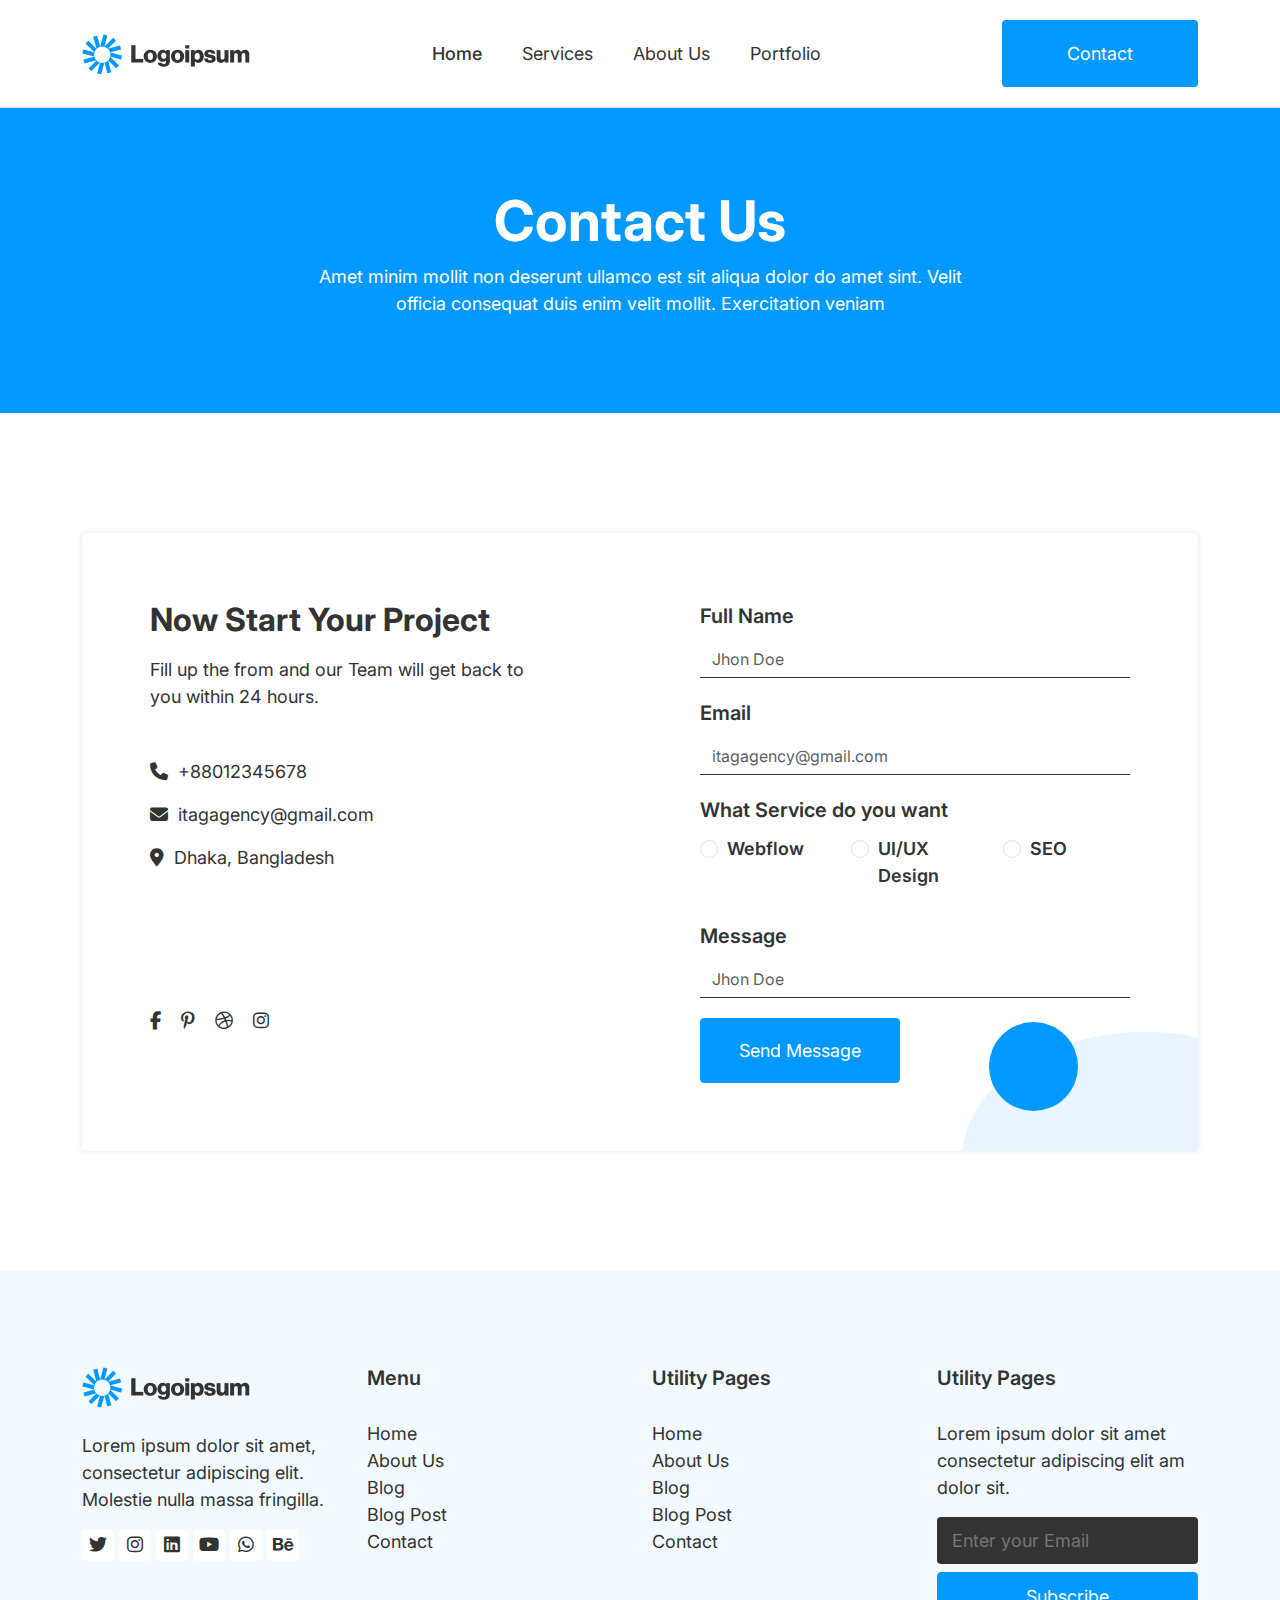
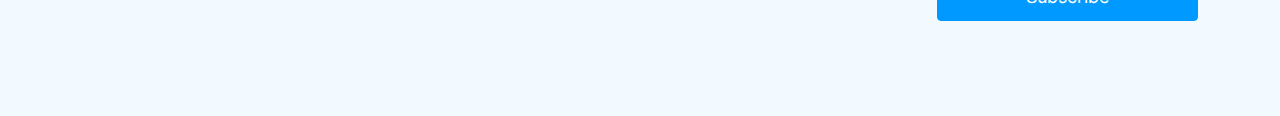
==== contact.html @ 5f37cb9b "contact page complete" ====
<!DOCTYPE html>
<html lang="en">

<head>
    <meta charset="UTF-8">
    <meta name="viewport" content="width=device-width, initial-scale=1.0">
    <title>Document</title>

    <!-- font awsome -->
    <link rel="stylesheet" href="assets/vendor/fontawesome/css/all.min.css">

    <!-- bootstrap -->
    <link rel="stylesheet" href="assets/vendor/bootstrap/css/bootstrap.min.css">

    <!-- main style -->
    <link rel="stylesheet" href="assets/css/style.css">
</head>

<body>

    <!-- menu area start -->
    <div class="menu">
        <div class="container">
            <div class="menu__container">
                <div class="logo">
                    <a href="#">
                        <img src="assets/images/logo.png" alt="">
                    </a>
                </div>

                <ul class="main-menu">
                    <li>
                        <a href="index.html" class="active">Home</a>
                    </li>
                    <li>
                        <a href="#">Services</a>
                    </li>
                    <li>
                        <a href="#">About Us</a>
                    </li>
                    <li>
                        <a href="portfolio.html">Portfolio</a>
                    </li>
                </ul>

                <a href="#" class="contact-btn">Contact</a>
            </div>
        </div>
    </div>
    <!-- menu area end -->

    <!-- banner section start -->
    <div class="banner">
        <div class="container">
            <div class="banner__container">
                <div class="text-area">
                    <h1 class="heading-text"> Contact Us</h1>
                    <p>Amet minim mollit non deserunt ullamco est sit aliqua dolor do amet sint. Velit officia consequat
                        duis enim velit mollit. Exercitation veniam </p>
                </div>
            </div>
        </div>
    </div>
    <!-- banner section end -->

    <!-- contact section start -->
    <section class="contact">
        <div class="container">

            <div class="project-card">
                <div class="row">
                    <div class="col-lg-6">
                        <div class="p-5">
                            <h3 class="mb-3">Now Start Your Project</h3>
                            <p>Fill up the from and our Team will get back to<br> you within 24 hours.</p>

                            <ul class="contact-info mt-5">
                                <li>
                                    <div class="icon">
                                        <i class="fa-solid fa-phone"></i>
                                    </div>
                                    <p>+88012345678</p>
                                </li>
                                <li>
                                    <div class="icon">
                                        <i class="fa-solid fa-envelope"></i>
                                    </div>
                                    <p>itagagency@gmail.com</p>
                                </li>
                                <li>
                                    <div class="icon">
                                        <i class="fa-solid fa-location-dot"></i>
                                    </div>
                                    <p>Dhaka, Bangladesh</p>
                                </li>
                            </ul>

                            <div class="social-icons">
                                <a href="#">
                                    <i class="fa-brands fa-facebook-f"></i>
                                </a>
                                <a href="#">
                                    <i class="fa-brands fa-pinterest-p"></i>
                                </a>
                                <a href="#">
                                    <i class="fa-brands fa-dribbble"></i>
                                </a>
                                <a href="#">
                                    <i class="fa-brands fa-instagram"></i>
                                </a>
                            </div>
                        </div>
                    </div>

                    <div class="col-lg-6">
                        <div class="p-5">
                            <form action="">
                                <div class="form-group">
                                    <label for="">Full Name</label>
                                    <input type="text" class="form-control" name="" id="" placeholder="Jhon Doe">
                                </div>
                                <div class="form-group">
                                    <label for="">Email</label>
                                    <input type="email" class="form-control" name="" id=""
                                        placeholder="itagagency@gmail.com">
                                </div>

                                <div class="form-group">
                                    <label for="">What Service do you want</label>

                                    <div class="row">
                                        <div class="col-lg-4">
                                            <div class="form-check">
                                                <input class="form-check-input" type="radio" name="service"
                                                    id="webflow">
                                                <label class="form-check-label" for="webflow">
                                                    Webflow
                                                </label>
                                            </div>
                                        </div>

                                        <div class="col-lg-4">
                                            <div class="form-check">
                                                <input class="form-check-input" type="radio" name="service" id="ui_ux">
                                                <label class="form-check-label" for="ui_ux">
                                                    UI/UX Design
                                                </label>
                                            </div>
                                        </div>

                                        <div class="col-lg-4">
                                            <div class="form-check">
                                                <input class="form-check-input" type="radio" name="service" id="seo">
                                                <label class="form-check-label" for="seo">
                                                    SEO
                                                </label>
                                            </div>
                                        </div>

                                    </div>

                                </div>

                                <div class="form-group">
                                    <label for="">Message</label>
                                    <input type="text" class="form-control" name="" id="" placeholder="Jhon Doe">
                                </div>

                                <button class="primary-btn" type="submit">Send Message</button>


                            </form>
                        </div>
                    </div>
                </div>

                <img src="assets/images/ellipse-3.png" alt="" class="ellipse">
            </div>

        </div>
    </section>
    <!-- contact section end -->


    <!-- footer sectin start -->
    <div class="footer">
        <div class="container">
            <div class="row">
                <div class="col-lg-3">
                    <div class="logo mb-4">
                        <img src="assets/images/logo.png" alt="">
                    </div>
                    <p>Lorem ipsum dolor sit amet, consectetur adipiscing elit. Molestie nulla massa fringilla. </p>
                    <div class="socials">
                        <a href="#"><i class="fa-brands fa-twitter"></i></a>
                        <a href="#"><i class="fa-brands fa-instagram"></i></a>
                        <a href="#"><i class="fa-brands fa-linkedin"></i></a>
                        <a href="#"><i class="fa-brands fa-youtube"></i></a>
                        <a href="#"><i class="fa-brands fa-whatsapp"></i></a>
                        <a href="#"><i class="fa-brands fa-behance"></i></a>
                    </div>
                </div>

                <div class="col-lg-3">
                    <h4 class="widget-title">Menu</h4>
                    <ul class="footer-menu">
                        <li><a href="#">Home</a></li>
                        <li><a href="#">About Us</a></li>
                        <li><a href="#">Blog</a></li>
                        <li><a href="#">Blog Post</a></li>
                        <li><a href="#">Contact</a></li>
                    </ul>
                </div>
                <div class="col-lg-3">
                    <h4 class="widget-title">Utility Pages</h4>
                    <ul class="footer-menu">
                        <li><a href="#">Home</a></li>
                        <li><a href="#">About Us</a></li>
                        <li><a href="#">Blog</a></li>
                        <li><a href="#">Blog Post</a></li>
                        <li><a href="#">Contact</a></li>
                    </ul>
                </div>
                <div class="col-lg-3">
                    <h4 class="widget-title">Utility Pages</h4>
                    <p>Lorem ipsum dolor sit amet consectetur adipiscing elit am dolor sit.</p>
                    <div class="subcribe-form">
                        <input type="email" name="" id="" placeholder="Enter your Email">
                        <button class="subcribe-btn mt-2">Subscribe</button>
                    </div>
                </div>
            </div>
        </div>
    </div>
    <!-- footer sectin end -->



    <script src="assets/js/jquery-3.7.1.min.js"></script>
    <script src="assets/vendor/bootstrap/js/bootstrap.min.js"></script>
</body>

</html>
---- assets/css/style.css ----
@import url('https://fonts.googleapis.com/css2?family=Inter:wght@100..900&display=swap');

:root {
    --menu-back: #DADADA;
    --section-back: #F2FAFF;
    --black: #333333;
    --white: #ffffff;
    --blue: #0099FF;
}

* {
    margin: 0;
    padding: 0;
    box-sizing: border-box;
}

body {
    font-family: "Inter", sans-serif;
    font-size: 18px;
    color: var(--black);
}

a {
    text-decoration: none;
    display: inline-block;
    font-size: 18px;
}

ul {
    list-style: none;
    margin: 0;
    padding: 0;
}

section {
    padding: 120px 0;
}

.heading-text {
    font-size: 56px;
    font-weight: bold;
}

.primary-btn {
    background: var(--blue);
    border: 1px solid var(--blue);
    color: var(--white);
    padding: 18px 38px;
    border-radius: 4px;
    transition: all .3s linear;
}

.primary-btn:hover {
    background: var(--white);
    color: var(--blue);
}

.secondary-btn {
    border: 1px solid var(--blue);
    padding: 18px 38px;
    border-radius: 4px;
    color: var(--blue);
    transition: all .3s linear;
}

.secondary-btn:hover {
    background: var(--blue);
    color: var(--white);
}

.heading {
    display: flex;
    align-items: center;
    justify-content: center;
    margin-bottom: 70px;
}

.title {
    font-size: 20px;
    font-weight: 500;
}

.sub-title {
    font-size: 48px;
    font-weight: bold;
}

.heading .text-area {
    width: 50%;
    text-align: center;
}

.card {
    border: none;
}

.card .card-body {
    padding: 50px 30px;
}

.card h3 {
    font-size: 32px;
    font-weight: bold;
}

.card p {
    font-size: 14px;
}

.extra-padding{
    padding-bottom: 120px;
}

.link{
    color: var(--black);
    position: relative;
}
.link::after{
    content: '';
    width: 100%;
    height: 2px;
    background: var(--blue);
    position: absolute;
    left: 0;
    bottom: 0;
}

.accordion-item{
    margin-bottom: 20px;
    border-radius: 0;
}
.accordion-item:first-of-type,
.accordion-item:last-of-type{
    border-radius: 0;
}

.accordion-item:first-of-type>.accordion-header .accordion-button{
    border-radius: 0;
}

.accordion-button:focus{
    border: none;
    outline: none;
    box-shadow: none;
}

.accordion-button:not(.collapsed){
    background-color: var(--blue);
    color: #fff;
}

.banner{
    background: var(--blue);
    color: var(--white);
    padding: 80px;
}

.banner .banner__container{
    display: flex;
    justify-content: center;
}

.banner .banner__container .text-area{
    width: 60%;
    text-align: center;
}

.banner .banner__container .text-area h2{
    font-size: 60px;
    
}


/* menu style start */
.menu {
    border-bottom: 1px solid var(--menu-back);
    padding: 20px 0;
}

.menu__container {
    display: flex;
    align-items: center;
    justify-content: space-between;
}

.menu .main-menu {
    display: flex;
    gap: 40px;
}

.main-menu li a {
    color: var(--black);
}

.main-menu li a:hover {
    font-weight: 500;
}

.main-menu li .active {
    font-weight: 500;
}

.menu .contact-btn {
    background: var(--blue);
    color: var(--white);
    padding: 20px 65px;
    border-radius: 4px;
}

/* menu style end */

/* hero section start */
.hero {
    padding: 50px 0;
}

.hero__container {
    display: flex;
    align-items: center;
    justify-content: space-between;
    gap: 30px;
}

.hero .left-box,
.hero .right-box {
    flex-basis: 50%;
}

.hero .left-box .buttons {
    display: flex;
    gap: 16px;
}

.hero .right-box img {
    width: 100%;
}

/* hero section end */


/* service section start */
.service {
    background: var(--section-back);
}

/* service section end */

/* team section start */
.team {
    background: var(--section-back);
}


.team-img {
    position: relative;
}

.team-img .info-area {
    position: absolute;
    background: var(--white);
    width: 90%;
    padding: 20px;
    left: 5%;
    bottom: 0;
    transform: translateY(50%);
    border-radius: 4px;
    display: flex;
    flex-direction: column;
    gap: 5px;
}

.info-area .social-icons {
    display: flex;
    gap: 10px;
}

.info-area .social-icons a {
    color: var(--black);
}

.info-area .social-icons a i {
    font-size: 12px;
}

/* team section end */


/* project section start */
.project-card{
    box-shadow: 0 0 5px #e2e2e2;
    padding: 20px;
    border-radius: 4px;
}

.project-card h3{
    font-weight: bold;
    font-size: 30px;
}

.project-title{
    font-size: 32px;
    font-weight: bold;
}

.list-row{
    display: flex;
    justify-content: space-between;
    border-bottom: 1px solid #a98bfa;
    margin-bottom: 10px;
}
/* project section end */

/* faq section start */
.faq{
    background: var(--section-back);
}
/* faq section end */


/* testimonial section start */
.testimonial .star{
    display: flex;
    gap: 5px;
    margin-bottom: 15px;
}

.testimonial .star i{
    color: var(--blue);
}

.testimonial .quote{
    font-size: 14px;
}
.testimonial .author{
    display: flex;
    align-items: center;
    gap: 10px;
}

.testimonial .info p{
    font-size: 16px;
}

.testimonial .info .name{
    font-weight: 500;
}
/* testimonial section end */

/* cta section start */
.cta__container{
    display: flex;
    justify-content: space-between;
    align-items: center;
    background: #333333;
    padding: 110px;
    color: var(--white);
    border-radius: 4px;
}

.cta__container .text{
    width: 60%;
}
/* cta section end */


/* contact section start */

.contact h3{
    font-size: 32px;
    font-weight: bold;
}

.contact-info li{
    display: flex;
    gap: 10px;
}

.contact .social-icons{
    display: flex;
    gap: 20px;
    margin-top: 120px;
}

.contact .social-icons a{
    color: var(--black);
}

.contact .form-group{
    margin-bottom: 20px;
}

.contact .form-group label{
    font-size: 20px;
    font-weight: 600;
    margin-bottom: 10px;
}

.contact .form-check-label{
    font-size: 18px !important;
}


.contact .form-control{
    border: none;
    border-bottom: 1px solid var(--black);
    border-radius: 0;
}

.contact .project-card{
    position: relative;
    overflow: hidden;
}

.contact .project-card .ellipse{
    position: absolute;
    bottom: 0;
    right: 0;
}

.contact .project-card::after{
    content: '';
    width: 89px;
    height: 89px;
    border-radius: 50%;
    background: var(--blue);
    position: absolute;
    bottom: 40px;
    right: 120px;
}
/* contact section end */

/* footer section start */
.footer{
    background: var(--section-back);
    padding: 95px 0;
}

.footer .socials{
    display: flex;
    gap: 5px;
}

.footer .socials a{
    height: 32px;
    width: 32px;
    background: var(--white);
    border-radius: 4px;
    color: var(--black);
    display: flex;
    align-items: center;
    justify-content: center;
}

.footer .widget-title{
    font-size: 20px;
    font-weight: 600;
    margin-bottom: 30px;
}

.footer .footer-menu li a{
    color: var(--black);
}

.footer .subcribe-form input{
    padding: 10px 15px;
    background: var(--black);
    color: var(--white);
    border: none;
    outline: none;
    border-radius: 4px;
    width: 100%;
}

.footer .subcribe-form .subcribe-btn{
    background: var(--blue);
    border: 1px solid var(--blue);
    padding: 10px 15px;
    border-radius: 4px;
    color: var(--white);
    width: 100%;
    transition: all .3s linear;
} 

.footer .subcribe-form .subcribe-btn:hover{
    background: var(--white);
    color: var(--blue);
}
/* footer section end */
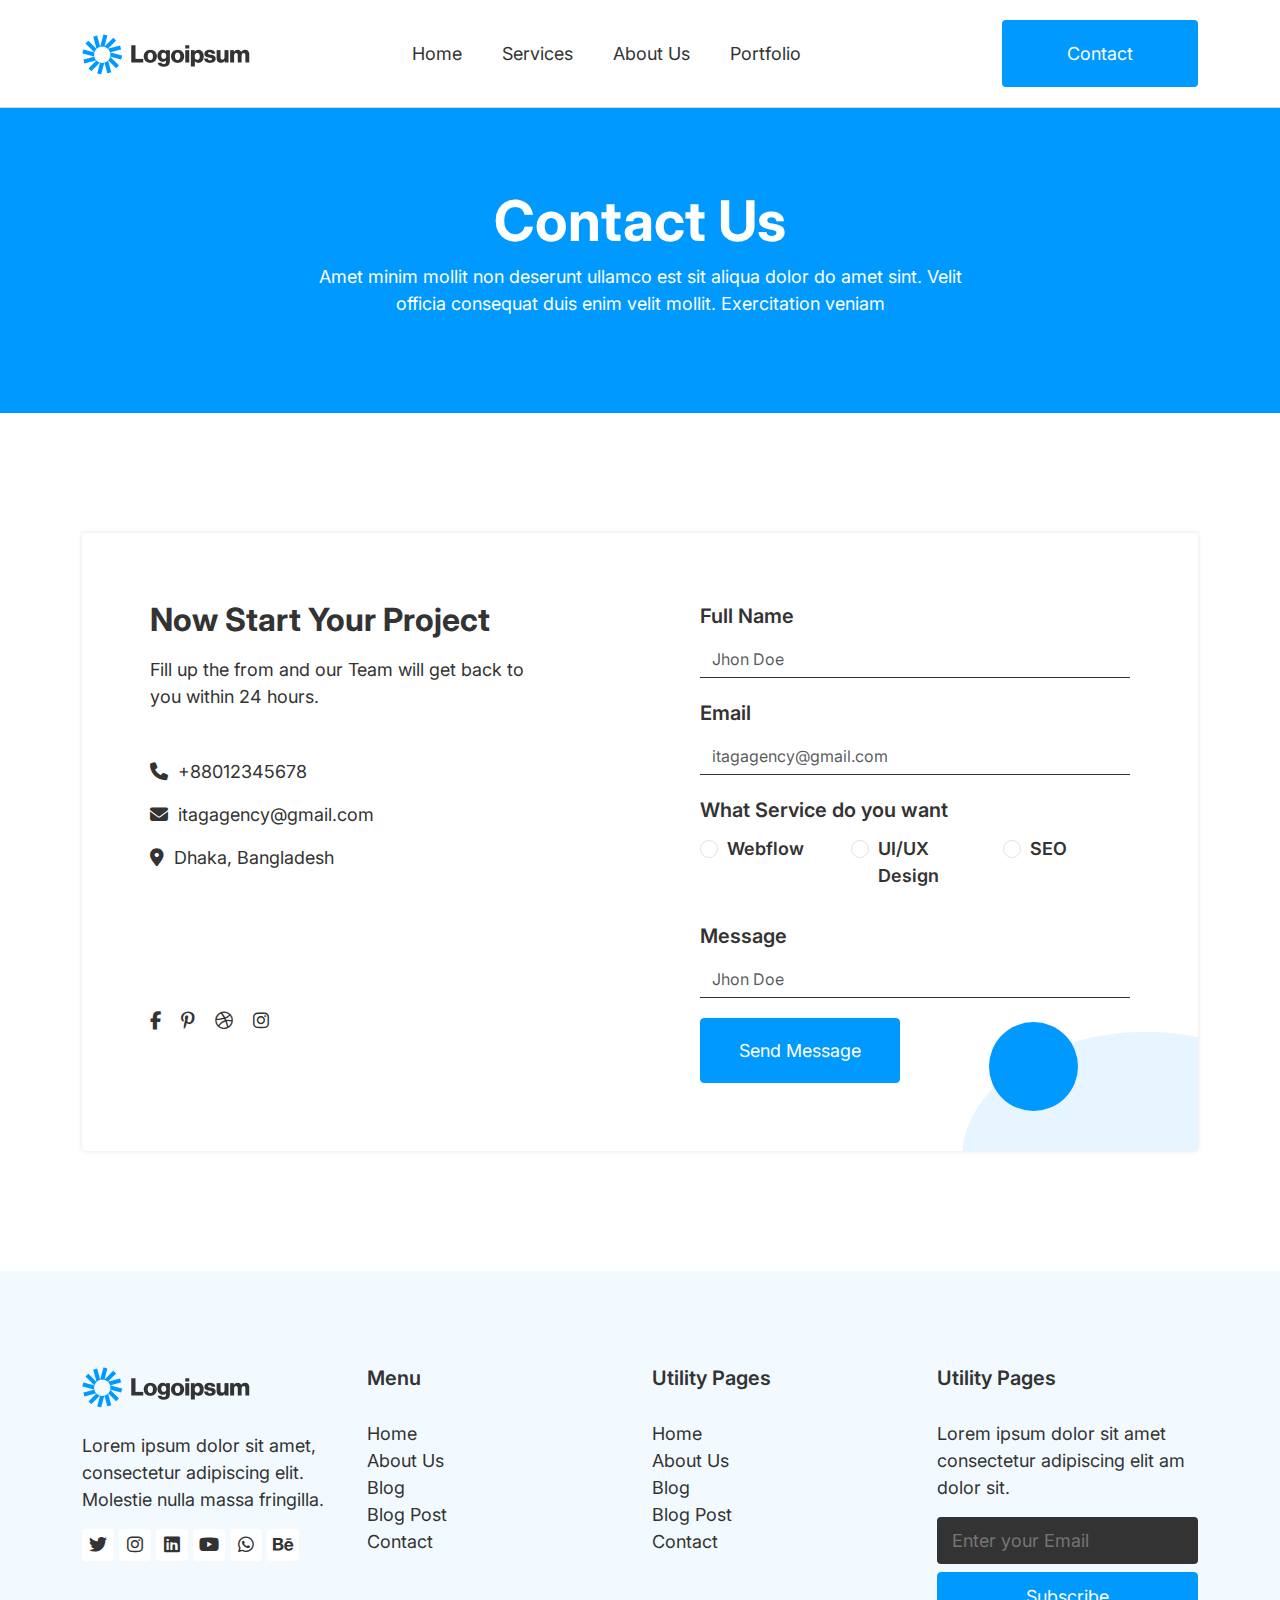
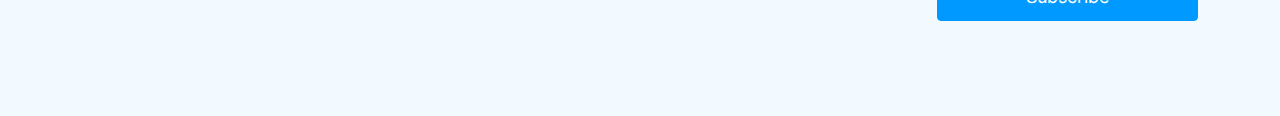
==== commit 31f87c25: "responsive complete" ====
--- a/contact.html
+++ b/contact.html
@@ -30,7 +30,7 @@
 
                 <ul class="main-menu">
                     <li>
-                        <a href="index.html" class="active">Home</a>
+                        <a href="index.html">Home</a>
                     </li>
                     <li>
                         <a href="#">Services</a>
@@ -41,9 +41,16 @@
                     <li>
                         <a href="portfolio.html">Portfolio</a>
                     </li>
+
+                    <li>
+                        <a href="contact.html" class="contact-btn m-d-show">Contact</a>
+                    </li>
                 </ul>
 
-                <a href="#" class="contact-btn">Contact</a>
+                <a href="contact.html" class="contact-btn m-d-none">Contact</a>
+
+                <a href="#" class="menu-btn" id="menu_btn"><i class="fa-solid fa-bars"></i></a>
+
             </div>
         </div>
     </div>
@@ -113,7 +120,7 @@
                     </div>
 
                     <div class="col-lg-6">
-                        <div class="p-5">
+                        <div class="p-5 mb-m-50">
                             <form action="">
                                 <div class="form-group">
                                     <label for="">Full Name</label>
@@ -186,7 +193,7 @@
     <div class="footer">
         <div class="container">
             <div class="row">
-                <div class="col-lg-3">
+                <div class="col-lg-3 col-md-6 mb-m-20">
                     <div class="logo mb-4">
                         <img src="assets/images/logo.png" alt="">
                     </div>
@@ -201,7 +208,7 @@
                     </div>
                 </div>
 
-                <div class="col-lg-3">
+                <div class="col-lg-3 col-md-6 mb-m-20">
                     <h4 class="widget-title">Menu</h4>
                     <ul class="footer-menu">
                         <li><a href="#">Home</a></li>
@@ -211,7 +218,7 @@
                         <li><a href="#">Contact</a></li>
                     </ul>
                 </div>
-                <div class="col-lg-3">
+                <div class="col-lg-3 col-md-6 mb-m-20">
                     <h4 class="widget-title">Utility Pages</h4>
                     <ul class="footer-menu">
                         <li><a href="#">Home</a></li>
@@ -221,7 +228,7 @@
                         <li><a href="#">Contact</a></li>
                     </ul>
                 </div>
-                <div class="col-lg-3">
+                <div class="col-lg-3 col-md-6 mb-m-20">
                     <h4 class="widget-title">Utility Pages</h4>
                     <p>Lorem ipsum dolor sit amet consectetur adipiscing elit am dolor sit.</p>
                     <div class="subcribe-form">
@@ -238,6 +245,7 @@
 
     <script src="assets/js/jquery-3.7.1.min.js"></script>
     <script src="assets/vendor/bootstrap/js/bootstrap.min.js"></script>
+    <script src="assets/js/main.js"></script>
 </body>
 
 </html>--- a/assets/css/style.css
+++ b/assets/css/style.css
@@ -107,15 +107,16 @@
     font-size: 14px;
 }
 
-.extra-padding{
+.extra-padding {
     padding-bottom: 120px;
 }
 
-.link{
+.link {
     color: var(--black);
     position: relative;
 }
-.link::after{
+
+.link::after {
     content: '';
     width: 100%;
     height: 2px;
@@ -125,49 +126,54 @@
     bottom: 0;
 }
 
-.accordion-item{
+.accordion-item {
     margin-bottom: 20px;
     border-radius: 0;
 }
+
 .accordion-item:first-of-type,
-.accordion-item:last-of-type{
+.accordion-item:last-of-type {
     border-radius: 0;
 }
 
-.accordion-item:first-of-type>.accordion-header .accordion-button{
+.accordion-item:first-of-type>.accordion-header .accordion-button {
     border-radius: 0;
 }
 
-.accordion-button:focus{
+.accordion-button:focus {
     border: none;
     outline: none;
     box-shadow: none;
 }
 
-.accordion-button:not(.collapsed){
+.accordion-button:not(.collapsed) {
     background-color: var(--blue);
     color: #fff;
 }
 
-.banner{
+.banner {
     background: var(--blue);
     color: var(--white);
     padding: 80px;
 }
 
-.banner .banner__container{
+.banner .banner__container {
     display: flex;
     justify-content: center;
 }
 
-.banner .banner__container .text-area{
+.banner .banner__container .text-area {
     width: 60%;
     text-align: center;
 }
 
-.banner .banner__container .text-area h2{
+.banner .banner__container .text-area h2 {
     font-size: 60px;
-    
+
+}
+
+.m-d-show{
+    display: none;
 }
 
 
@@ -181,6 +187,7 @@
     display: flex;
     align-items: center;
     justify-content: space-between;
+    position: relative;
 }
 
 .menu .main-menu {
@@ -205,6 +212,14 @@
     color: var(--white);
     padding: 20px 65px;
     border-radius: 4px;
+}
+
+.menu .menu-btn {
+    background: var(--blue);
+    color: var(--white);
+    padding: 20px;
+    border-radius: 4px;
+    display: none;
 }
 
 /* menu style end */
@@ -286,68 +301,72 @@
 
 
 /* project section start */
-.project-card{
+.project-card {
     box-shadow: 0 0 5px #e2e2e2;
     padding: 20px;
     border-radius: 4px;
 }
 
-.project-card h3{
+.project-card h3 {
     font-weight: bold;
     font-size: 30px;
 }
 
-.project-title{
+.project-title {
     font-size: 32px;
     font-weight: bold;
 }
 
-.list-row{
+.list-row {
     display: flex;
     justify-content: space-between;
     border-bottom: 1px solid #a98bfa;
     margin-bottom: 10px;
 }
+
 /* project section end */
 
 /* faq section start */
-.faq{
+.faq {
     background: var(--section-back);
 }
+
 /* faq section end */
 
 
 /* testimonial section start */
-.testimonial .star{
+.testimonial .star {
     display: flex;
     gap: 5px;
     margin-bottom: 15px;
 }
 
-.testimonial .star i{
+.testimonial .star i {
     color: var(--blue);
 }
 
-.testimonial .quote{
+.testimonial .quote {
     font-size: 14px;
 }
-.testimonial .author{
+
+.testimonial .author {
     display: flex;
     align-items: center;
     gap: 10px;
 }
 
-.testimonial .info p{
+.testimonial .info p {
     font-size: 16px;
 }
 
-.testimonial .info .name{
+.testimonial .info .name {
     font-weight: 500;
 }
+
 /* testimonial section end */
 
 /* cta section start */
-.cta__container{
+.cta__container {
     display: flex;
     justify-content: space-between;
     align-items: center;
@@ -357,67 +376,68 @@
     border-radius: 4px;
 }
 
-.cta__container .text{
+.cta__container .text {
     width: 60%;
 }
+
 /* cta section end */
 
 
 /* contact section start */
 
-.contact h3{
+.contact h3 {
     font-size: 32px;
     font-weight: bold;
 }
 
-.contact-info li{
+.contact-info li {
     display: flex;
     gap: 10px;
 }
 
-.contact .social-icons{
+.contact .social-icons {
     display: flex;
     gap: 20px;
     margin-top: 120px;
 }
 
-.contact .social-icons a{
-    color: var(--black);
-}
-
-.contact .form-group{
+.contact .social-icons a {
+    color: var(--black);
+}
+
+.contact .form-group {
     margin-bottom: 20px;
 }
 
-.contact .form-group label{
+.contact .form-group label {
     font-size: 20px;
     font-weight: 600;
     margin-bottom: 10px;
 }
 
-.contact .form-check-label{
+.contact .form-check-label {
     font-size: 18px !important;
 }
 
 
-.contact .form-control{
+.contact .form-control {
     border: none;
     border-bottom: 1px solid var(--black);
     border-radius: 0;
 }
 
-.contact .project-card{
+.contact .project-card {
     position: relative;
     overflow: hidden;
 }
 
-.contact .project-card .ellipse{
+.contact .project-card .ellipse {
     position: absolute;
     bottom: 0;
     right: 0;
 }
 
-.contact .project-card::after{
+.contact .project-card::after {
     content: '';
     width: 89px;
     height: 89px;
@@ -427,20 +447,21 @@
     bottom: 40px;
     right: 120px;
 }
+
 /* contact section end */
 
 /* footer section start */
-.footer{
+.footer {
     background: var(--section-back);
     padding: 95px 0;
 }
 
-.footer .socials{
+.footer .socials {
     display: flex;
     gap: 5px;
 }
 
-.footer .socials a{
+.footer .socials a {
     height: 32px;
     width: 32px;
     background: var(--white);
@@ -451,17 +472,17 @@
     justify-content: center;
 }
 
-.footer .widget-title{
+.footer .widget-title {
     font-size: 20px;
     font-weight: 600;
     margin-bottom: 30px;
 }
 
-.footer .footer-menu li a{
-    color: var(--black);
-}
-
-.footer .subcribe-form input{
+.footer .footer-menu li a {
+    color: var(--black);
+}
+
+.footer .subcribe-form input {
     padding: 10px 15px;
     background: var(--black);
     color: var(--white);
@@ -471,7 +492,7 @@
     width: 100%;
 }
 
-.footer .subcribe-form .subcribe-btn{
+.footer .subcribe-form .subcribe-btn {
     background: var(--blue);
     border: 1px solid var(--blue);
     padding: 10px 15px;
@@ -479,10 +500,78 @@
     color: var(--white);
     width: 100%;
     transition: all .3s linear;
-} 
-
-.footer .subcribe-form .subcribe-btn:hover{
+}
+
+.footer .subcribe-form .subcribe-btn:hover {
     background: var(--white);
     color: var(--blue);
 }
-/* footer section end */+
+/* footer section end */
+
+
+@media only screen and (max-width: 768px) {
+    .menu .menu-btn{
+        display: inline-block;
+    }
+
+    .menu .main-menu{
+        position: absolute;
+        flex-direction: column;
+        background: var(--white);
+        top: 87px;
+        right: 0;
+        width: 280px;
+        padding: 20px;
+        background: var(--section-back);
+        opacity: 0;
+        visibility: hidden;
+        transition: all .3s linear;
+    }
+
+    .menu .main-menu.active{
+        opacity: 1;
+        visibility: visible;
+    }
+
+    .hero .left-box{
+        flex-basis: 100%;
+        text-align: center;
+    }
+
+    .hero .right-box{
+        display: none;
+    }
+
+    .hero .left-box .buttons{
+        justify-content: center;
+    }
+
+    .heading .text-area{
+        width: 80%;
+    }
+
+    .mb-m-20{
+        margin-bottom: 25px;
+    }
+
+    .mb-m-50{
+        margin-bottom: 90px;
+    }
+
+    .cta .cta__container{
+        padding: 50px;
+    }
+
+    .m-d-none{
+        display: none;
+    }
+
+    .m-d-show{
+        display: block;
+    }
+
+    .banner .banner__container .text-area{
+        width: 100%;
+    }
+}
